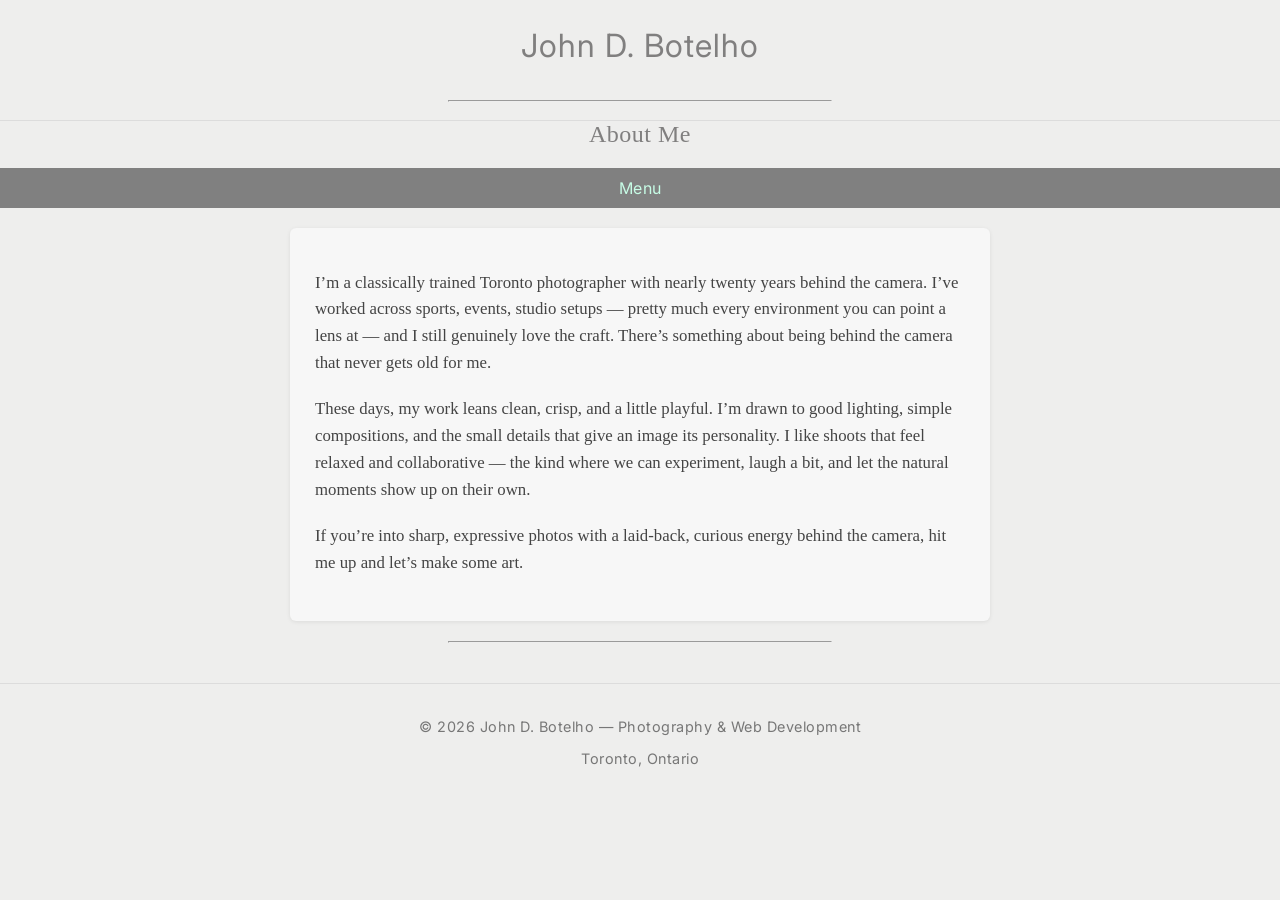
==== about.html @ 8480d84a "Add files via upload" ====
<!DOCTYPE html>
<html lang="en">
<head>
    <meta charset="utf-8">
    <meta http-equiv="X-UA-Compatible" content="IE=edge" />
    <meta name="viewport" content="width=device-width, initial-scale=1">
    <title>About</title>
    <link rel="stylesheet" type="text/css" href="style.css">
    <link href="https://fonts.googleapis.com/css2?family=Inter:wght@300;400;600&family=Georgia&display=swap" rel="stylesheet">
    <meta name="description" content="Learn about Toronto photographer John D. Botelho — classically trained with nearly 20 years of experience across sports, events, and studio work.">
</head>

<body>
    <header>
        <h1><a href="index.html">John D. Botelho</a></h1>
        <hr>
    </header>
    <h2>About Me</h2>

    <nav>
      <button type="button" class="collapsible">Menu</button>
      <div class="content">
        <ul>
          <li><a href="about.html">About</a></li>
          <!--<li><a href="services.html">Services</a></li>-->
          <li><a href="contact.html">Contact</a></li>
        </ul>
      </div>
    </nav>

    <article>
        <p>I’m a classically trained Toronto photographer with nearly twenty years behind the camera. I’ve worked across sports, events, studio setups — pretty much every environment you can point a lens at — and I still genuinely love the craft. There’s something about being behind the camera that never gets old for me.</p>

        <p>These days, my work leans clean, crisp, and a little playful. I’m drawn to good lighting, simple compositions, and the small details that give an image its personality. I like shoots that feel relaxed and collaborative — the kind where we can experiment, laugh a bit, and let the natural moments show up on their own.</p>

        <p>If you’re into sharp, expressive photos with a laid‑back, curious energy behind the camera, hit me up and let’s make some art.</p>
    </article>

    <hr>

    <footer>
      <p>© 2026 John D. Botelho — Photography & Web Development</p>
      <p>Toronto, Ontario</p>
    </footer>

    <script type="text/javascript" src="script.js"></script>
</body>
</html>
---- style.css ----
/* --------------------------------------------------
   GLOBAL RESET & BASE
-------------------------------------------------- */

html, body {
  width: 100vw;
  margin: 0;
  padding: 0;
  overflow-x: hidden;
  font-family: "Georgia", serif;
  background-color: rgb(238, 238, 237);
  scroll-behavior: smooth;
  -ms-overflow-style: none;
  scrollbar-width: none;
}

body::-webkit-scrollbar {
  display: none;
}

* {
  box-sizing: border-box;
}


/* --------------------------------------------------
   TYPOGRAPHY
-------------------------------------------------- */

h1, nav, footer, .collapsible, ul li a {
  font-family: 'Inter', sans-serif;
  letter-spacing: 0.5px;
}

h1 {
  text-align: center;
  font-weight: 400;
  color: rgb(128, 127, 127);
  padding: 5px;
  width: 100%;
  font-size: 2rem;
  letter-spacing: 1px;
  cursor: default;
}

h2 {
  font-weight: 400;
  color: rgb(128, 127, 127);
  margin-top: 0;
  text-align: center;
  font-size: 1.5rem;
  letter-spacing: 0.5px;
}


/* --------------------------------------------------
   HEADER
-------------------------------------------------- */

header {
  display: grid;
  width: 100%;
  grid-template-columns: 1fr;
  justify-items: center;
  border-bottom: 1px solid #dcdcdc;
  padding-bottom: 10px;
}

hr {
  width: 30vw;
}


/* --------------------------------------------------
   NAVIGATION
-------------------------------------------------- */

nav {
  display: grid;
  grid-template-columns: 1fr;
  justify-items: center;
  margin-top: 10px;
}

.collapsible {
  background-color: #808080;
  color: #c6fce5;
  cursor: pointer;
  padding: 10px;
  width: 100%;
  border: none;
  text-align: center;
  outline: none;
  font-size: 1rem;
}

.active, .collapsible:hover {
  background-color: #B4B4B4;
}

.content {
  padding: 0 18px;
  width: 100%;
  overflow: hidden;
  max-height: 0;
  background-color: #B4B4B4;
  color: white;
  transition: max-height 0.2s ease-out;
}

a {
  text-decoration: inherit;
  color: inherit;
}

ul {
  text-align: center;
  list-style: none;
  padding-left: 0;
}

li {
  display: inline-block;
  margin: 0 10vw;
}

button {
  margin: 0;
  width: 50vw;
}


/* --------------------------------------------------
   GALLERY GRID
-------------------------------------------------- */

.row {
  display: grid;
  grid-template-columns: repeat(auto-fill, minmax(250px, 1fr));
  gap: 10px;
  justify-content: center;
  padding: 10px 10px 20px 10px;
  max-width: 1400px;
  margin: 0 auto;
}

.row img {
  width: 100%;
  height: auto;
  object-fit: cover;
  transition: transform 0.2s;
  cursor: pointer;
  aspect-ratio: 1;
  border-radius: 4px;
  opacity: 0;
  animation: fadeIn 0.4s ease forwards;
}

.row img:hover {
  transform: scale(1.03);
}

@keyframes fadeIn {
  to { opacity: 1; }
}


/* --------------------------------------------------
   MODAL / LIGHTBOX
-------------------------------------------------- */

.modal {
  display: none;
  position: fixed;
  z-index: 1;
  padding-top: 100px;
  left: 0;
  top: 0;
  width: 100%;
  height: 100%;
  overflow: auto;
  background-color: #808080;
}

.modal-content {
  position: relative;
  margin: auto;
  padding: 0;
  width: 90%;
  max-width: 1200px;
  display: flex;
  justify-content: center;
  align-items: center;
}

.modal-content img {
  display: block;
  margin: 0 auto;
  max-width: 90vw;
  max-height: 85vh;
  object-fit: contain;
  box-shadow: 0 4px 20px rgba(0,0,0,0.4);
}

.close {
  color: white;
  position: absolute;
  top: 10px;
  right: 25px;
  font-size: 35px;
  font-weight: bold;
}

.close:hover,
.close:focus {
  color: #999;
  cursor: pointer;
}

.mySlides {
  display: none;
}

/* FIXED ARROW ALIGNMENT */
.prev,
.next {
  cursor: pointer;
  position: absolute;
  top: 50%;
  transform: translateY(-50%);
  padding: 16px;
  color: white;
  font-weight: bold;
  font-size: 20px;
  transition: 0.6s ease;
  user-select: none;
}

.prev { left: 20px; }
.next { right: 20px; }

.prev:hover,
.next:hover {
  background-color: rgba(0, 0, 0, 0.8);
}

.numbertext {
  color: #f2f2f2;
  font-size: 12px;
  padding: 8px 12px;
  position: absolute;
  top: 0;
}

.modal .prev,
.modal .next {
  display: none;
}

.modal.active .prev,
.modal.active .next {
  display: block;
}


/* --------------------------------------------------
   ARTICLE SECTIONS (ABOUT + CONTACT)
-------------------------------------------------- */

article {
  max-width: 700px;
  margin: 20px auto;
  padding: 25px;
  line-height: 1.6;
  font-size: 1.05rem;
  color: #444;
  background: #f7f7f7;
  border-radius: 6px;
  box-shadow: 0 1px 4px rgba(0,0,0,0.08);
}

article p {
  margin-bottom: 1.2rem;
}

/* CONTACT INFO BLOCK */
.contact-info {
  text-align: center;
  line-height: 1.8;
  font-size: 1.05rem;
}

.contact-info a {
  margin: 0 5px;
}

.contact-info p {
  margin: 10px 0;
}


/* --------------------------------------------------
   FOOTER
-------------------------------------------------- */

footer {
  text-align: center;
  padding: 20px 0;
  font-size: 0.9rem;
  color: #777;
  border-top: 1px solid #dcdcdc;
  margin-top: 40px;
}

footer a {
  color: inherit;
  text-decoration: none;
  margin: 0 10px;
}

footer a:hover {
  color: #000;
}


/* --------------------------------------------------
   MOBILE IMPROVEMENTS
-------------------------------------------------- */

@media (max-width: 700px) {
  .collapsible {
    position: sticky;
    top: 0;
    z-index: 10;
  }
}
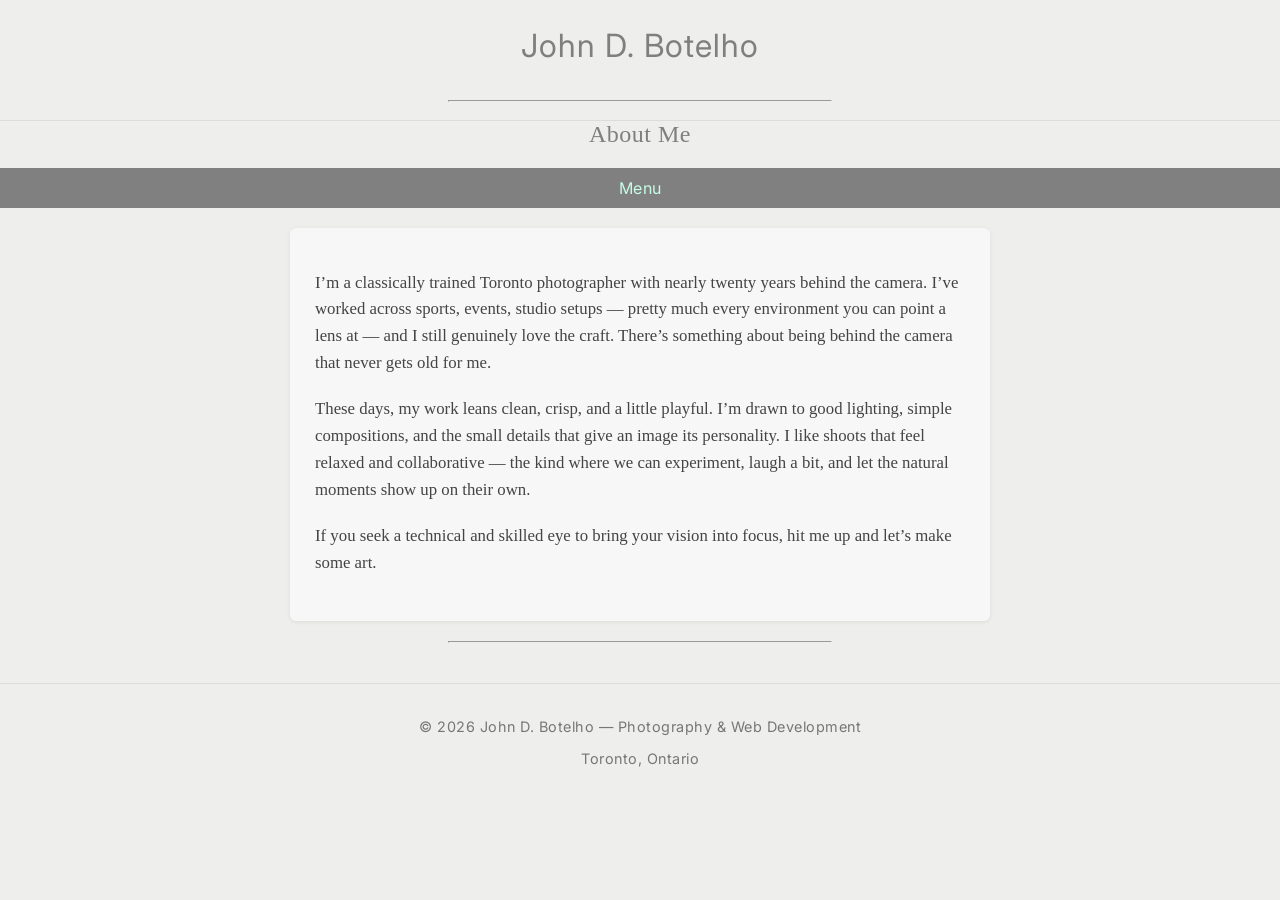
==== commit 7878c90d: "Update about.html" ====
--- a/about.html
+++ b/about.html
@@ -33,7 +33,7 @@
 
         <p>These days, my work leans clean, crisp, and a little playful. I’m drawn to good lighting, simple compositions, and the small details that give an image its personality. I like shoots that feel relaxed and collaborative — the kind where we can experiment, laugh a bit, and let the natural moments show up on their own.</p>
 
-        <p>If you’re into sharp, expressive photos with a laid‑back, curious energy behind the camera, hit me up and let’s make some art.</p>
+        <p>If you seek a technical and skilled eye to bring your vision into focus, hit me up and let’s make some art.</p>
     </article>
 
     <hr>
--- a/style.css
+++ b/style.css
@@ -172,15 +172,18 @@
 .modal {
   display: none;
   position: fixed;
-  z-index: 1;
-  padding-top: 100px;
+  z-index: 9999;
   left: 0;
   top: 0;
   width: 100%;
   height: 100%;
-  overflow: auto;
   background-color: #808080;
-}
+  display: flex;
+  justify-content: center;
+  align-items: center;
+  overflow: hidden;
+}
+
 
 .modal-content {
   position: relative;
